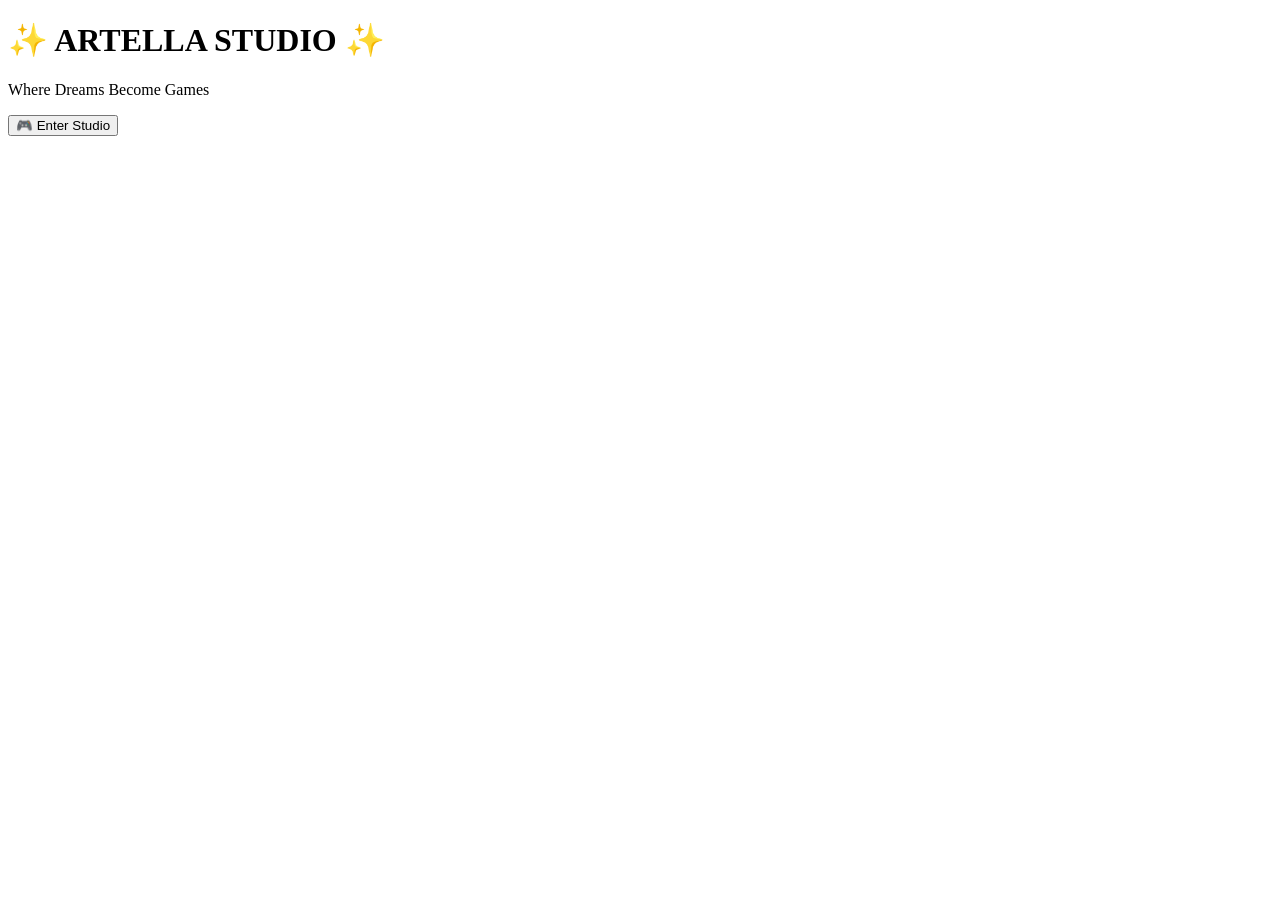
==== index.html @ 9c915d5e "Create index.html" ====
<!DOCTYPE html>
<html lang="en">

<head>
<meta charset="UTF-8">
<meta name="viewport" content="width=device-width, initial-scale=1.0">
<title>Artella Studio</title>

<link rel="stylesheet" href="style.css">
</head>

<body>

<div id="stars"></div>

<div class="content">

<h1>✨ ARTELLA STUDIO ✨</h1>

<p>Where Dreams Become Games</p>

<button onclick="enterStudio()">
🎮 Enter Studio
</button>

</div>

<script src="script.js"></script>

</body>
</html>
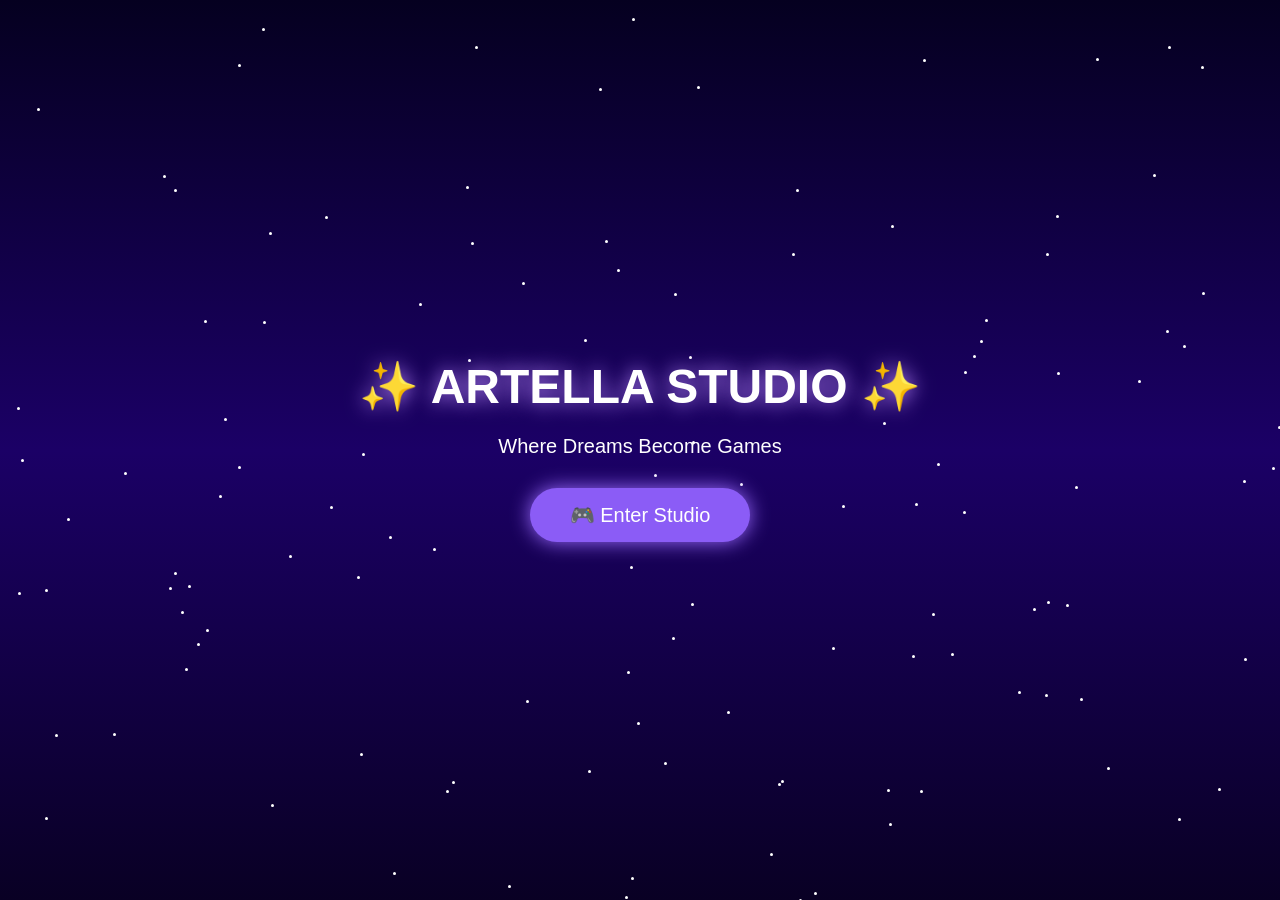
==== commit fb503210: "Update index.html" ====
--- a/index.html
+++ b/index.html
@@ -2,6 +2,7 @@
 <html lang="en">
 
 <head>
+<link rel="manifest" href="manifest.json">
 <meta charset="UTF-8">
 <meta name="viewport" content="width=device-width, initial-scale=1.0">
 <title>Artella Studio</title>
--- a/style.css
+++ b/style.css
@@ -0,0 +1,139 @@
+*{
+margin:0;
+padding:0;
+box-sizing:border-box;
+}
+
+body{
+
+height:100vh;
+overflow:hidden;
+
+background:
+linear-gradient(
+180deg,
+#050020,
+#1b0066,
+#090024
+);
+
+font-family:Arial;
+color:white;
+
+display:flex;
+justify-content:center;
+align-items:center;
+
+}
+
+
+#stars{
+
+position:fixed;
+
+width:100%;
+height:100%;
+
+top:0;
+left:0;
+
+z-index:0;
+
+}
+
+
+.star{
+
+position:absolute;
+
+width:3px;
+height:3px;
+
+background:white;
+
+border-radius:50%;
+
+animation:shine 2s infinite alternate;
+
+}
+
+
+@keyframes shine{
+
+from{
+opacity:.3;
+}
+
+to{
+opacity:1;
+}
+
+}
+
+
+
+.content{
+
+position:relative;
+
+z-index:2;
+
+text-align:center;
+
+}
+
+
+
+h1{
+
+font-size:48px;
+
+text-shadow:
+0 0 20px #bb88ff;
+
+margin-bottom:20px;
+
+}
+
+
+
+p{
+
+margin-bottom:30px;
+
+font-size:20px;
+
+}
+
+
+
+button{
+
+padding:15px 40px;
+
+border:none;
+
+border-radius:40px;
+
+background:#8b5cf6;
+
+color:white;
+
+font-size:20px;
+
+cursor:pointer;
+
+box-shadow:
+0 0 20px #9d6cff;
+
+}
+
+
+
+button:hover{
+
+transform:scale(1.08);
+
+transition:.3s;
+
+  }
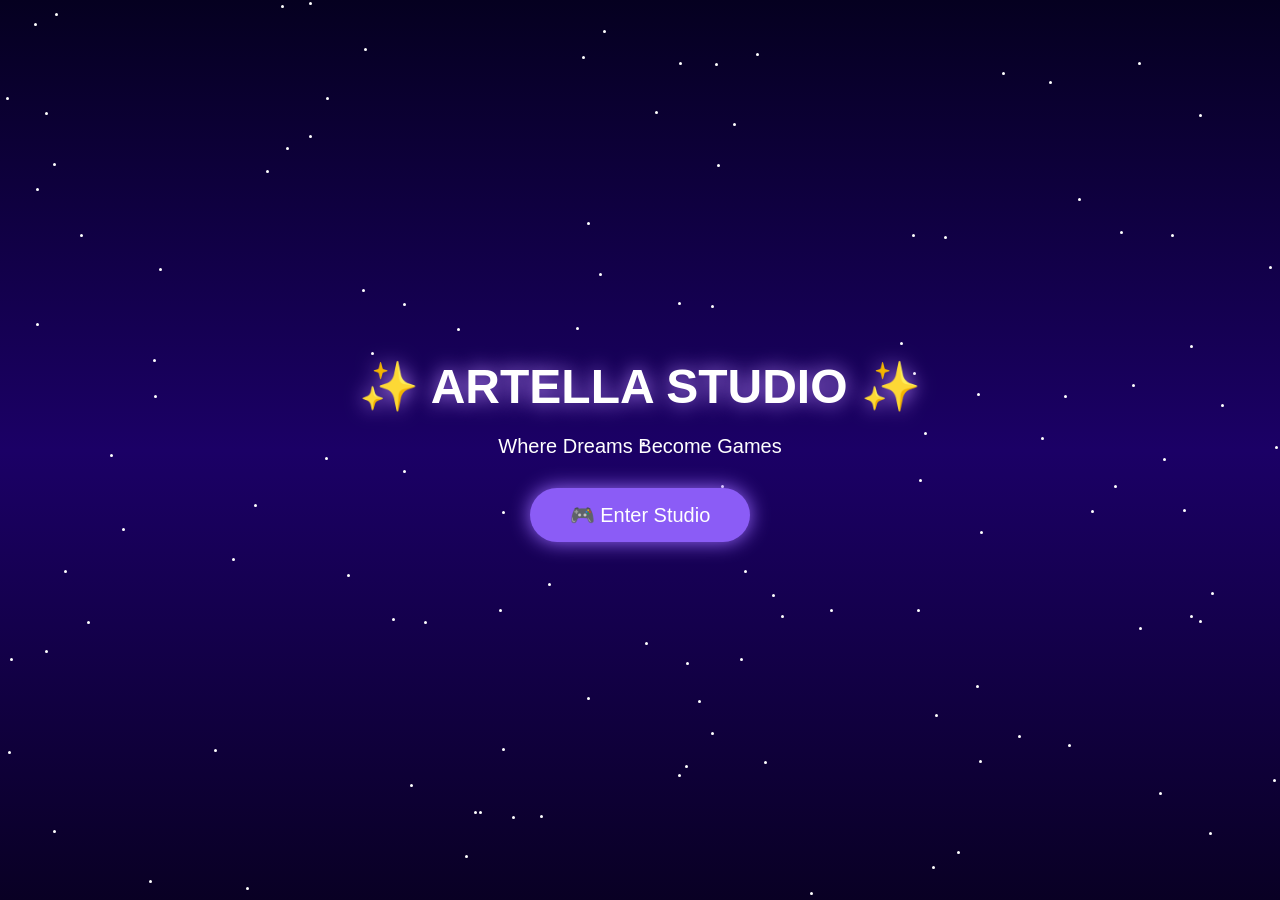
==== commit f5a6dc75: "Update index.html" ====
--- a/index.html
+++ b/index.html
@@ -8,6 +8,11 @@
 <title>Artella Studio</title>
 
 <link rel="stylesheet" href="style.css">
+<script>
+if ("serviceWorker" in navigator) {
+  navigator.serviceWorker.register("service-worker.js");
+}
+</script>
 </head>
 
 <body>
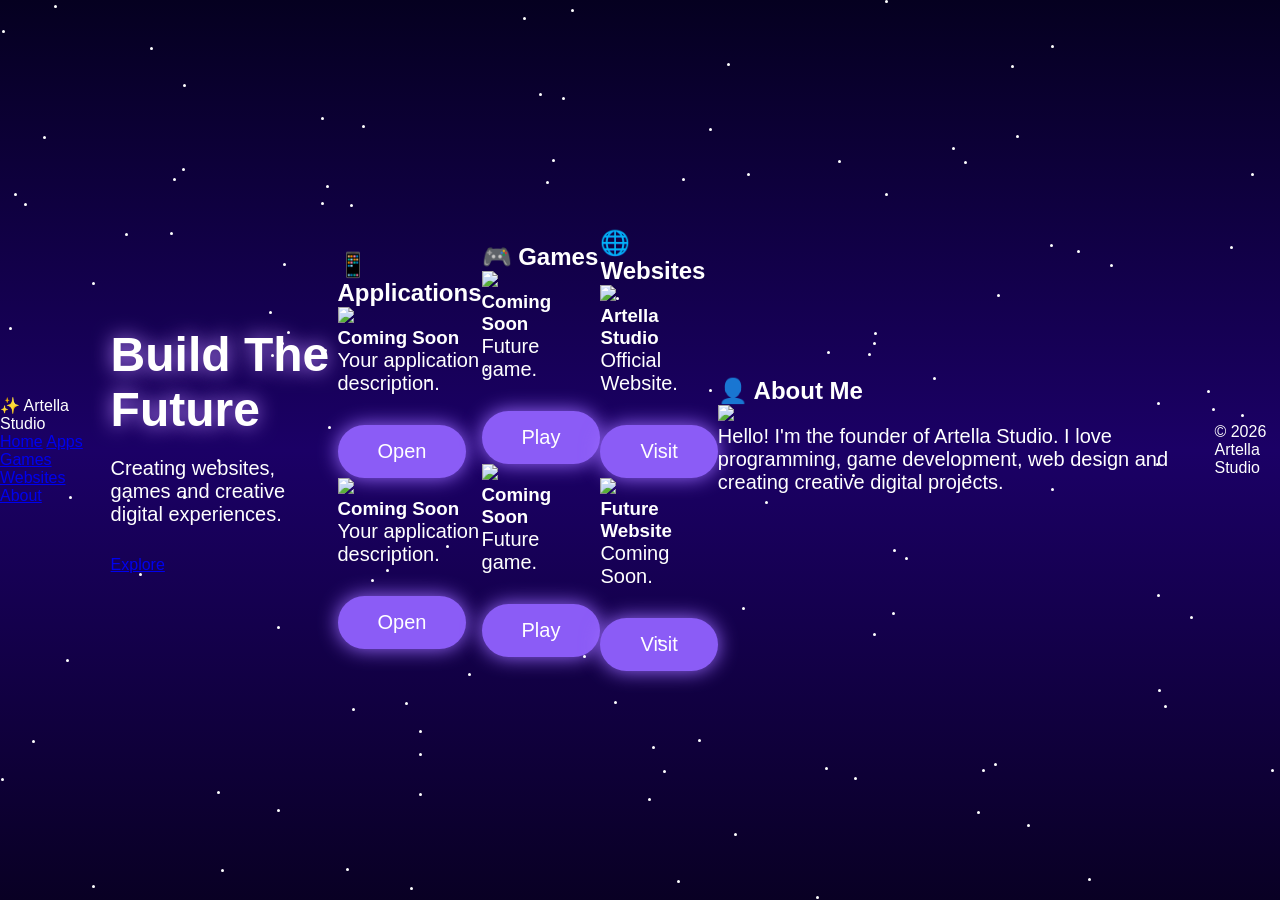
==== commit 210af6d4: "Update index.html" ====
--- a/index.html
+++ b/index.html
@@ -2,36 +2,200 @@
 <html lang="en">
 
 <head>
-<link rel="manifest" href="manifest.json">
 <meta charset="UTF-8">
 <meta name="viewport" content="width=device-width, initial-scale=1.0">
+
 <title>Artella Studio</title>
 
 <link rel="stylesheet" href="style.css">
-<script>
-if ("serviceWorker" in navigator) {
-  navigator.serviceWorker.register("service-worker.js");
-}
-</script>
+
+<link href="https://fonts.googleapis.com/css2?family=Poppins:wght@300;400;600;700&display=swap" rel="stylesheet">
+
 </head>
 
 <body>
 
 <div id="stars"></div>
 
-<div class="content">
-
-<h1>✨ ARTELLA STUDIO ✨</h1>
-
-<p>Where Dreams Become Games</p>
-
-<button onclick="enterStudio()">
-🎮 Enter Studio
-</button>
-
-</div>
+<header>
+
+<div class="logo">
+✨ Artella Studio
+</div>
+
+<nav>
+
+<a href="#home">Home</a>
+<a href="#apps">Apps</a>
+<a href="#games">Games</a>
+<a href="#websites">Websites</a>
+<a href="#about">About</a>
+
+</nav>
+
+</header>
+
+<section class="hero" id="home">
+
+<h1>Build The Future</h1>
+
+<p>
+Creating websites, games and creative digital experiences.
+</p>
+
+<a href="#apps" class="btn">
+Explore
+</a>
+
+</section>
+
+<section id="apps">
+
+<h2>📱 Applications</h2>
+
+<div class="grid">
+
+<div class="card">
+
+<img src="images/app1.png">
+
+<h3>Coming Soon</h3>
+
+<p>
+Your application description.
+</p>
+
+<button>Open</button>
+
+</div>
+
+<div class="card">
+
+<img src="images/app2.png">
+
+<h3>Coming Soon</h3>
+
+<p>
+Your application description.
+</p>
+
+<button>Open</button>
+
+</div>
+
+</div>
+
+</section>
+
+<section id="games">
+
+<h2>🎮 Games</h2>
+
+<div class="grid">
+
+<div class="card">
+
+<img src="images/game1.png">
+
+<h3>Coming Soon</h3>
+
+<p>
+Future game.
+</p>
+
+<button>Play</button>
+
+</div>
+
+<div class="card">
+
+<img src="images/game2.png">
+
+<h3>Coming Soon</h3>
+
+<p>
+Future game.
+</p>
+
+<button>Play</button>
+
+</div>
+
+</div>
+
+</section>
+
+<section id="websites">
+
+<h2>🌐 Websites</h2>
+
+<div class="grid">
+
+<div class="card">
+
+<img src="images/site1.png">
+
+<h3>Artella Studio</h3>
+
+<p>
+Official Website.
+</p>
+
+<button>Visit</button>
+
+</div>
+
+<div class="card">
+
+<img src="images/site2.png">
+
+<h3>Future Website</h3>
+
+<p>
+Coming Soon.
+</p>
+
+<button>Visit</button>
+
+</div>
+
+</div>
+
+</section>
+
+<section id="about">
+
+<h2>👤 About Me</h2>
+
+<div class="about">
+
+<img src="images/profile.png">
+
+<div>
+
+<p>
+
+Hello!
+
+I'm the founder of Artella Studio.
+
+I love programming, game development, web design and creating creative digital projects.
+
+</p>
+
+</div>
+
+</div>
+
+</section>
+
+<footer>
+
+© 2026 Artella Studio
+
+</footer>
 
 <script src="script.js"></script>
 
 </body>
-</html>
+</html>
